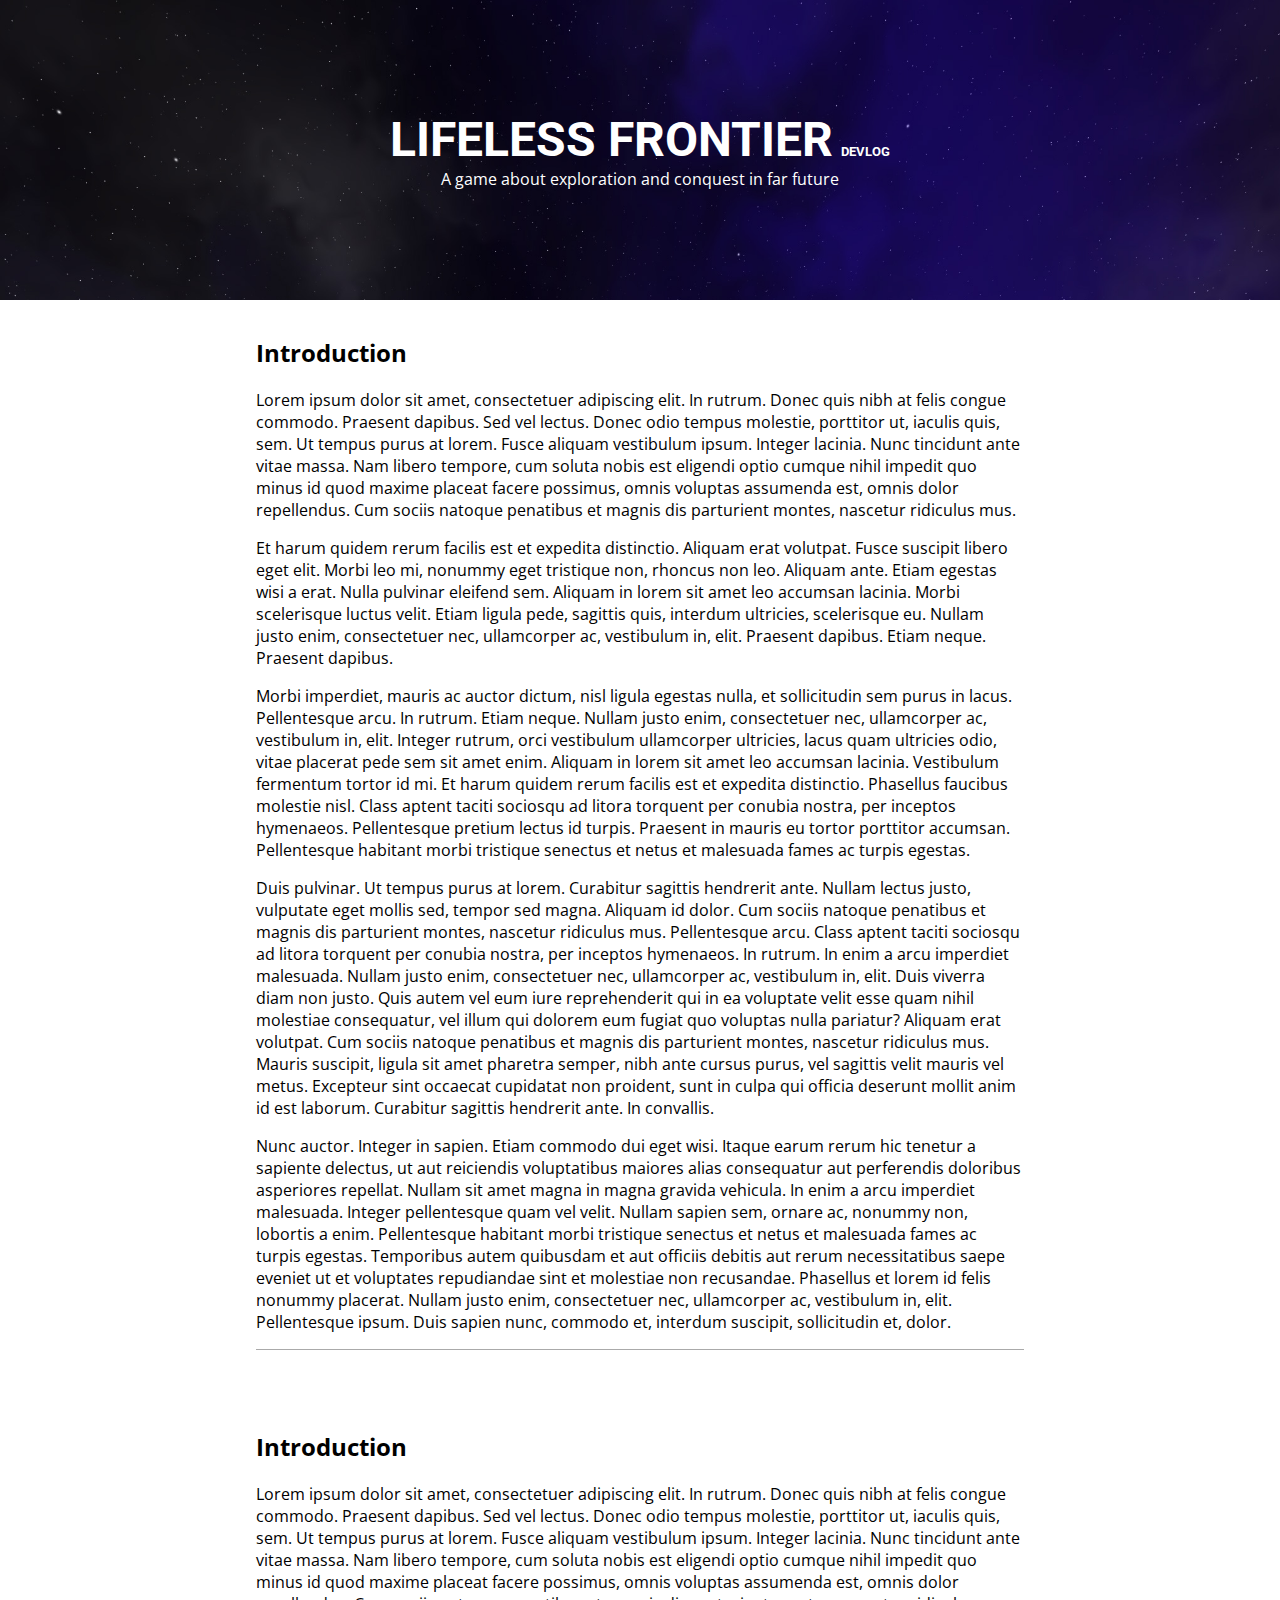
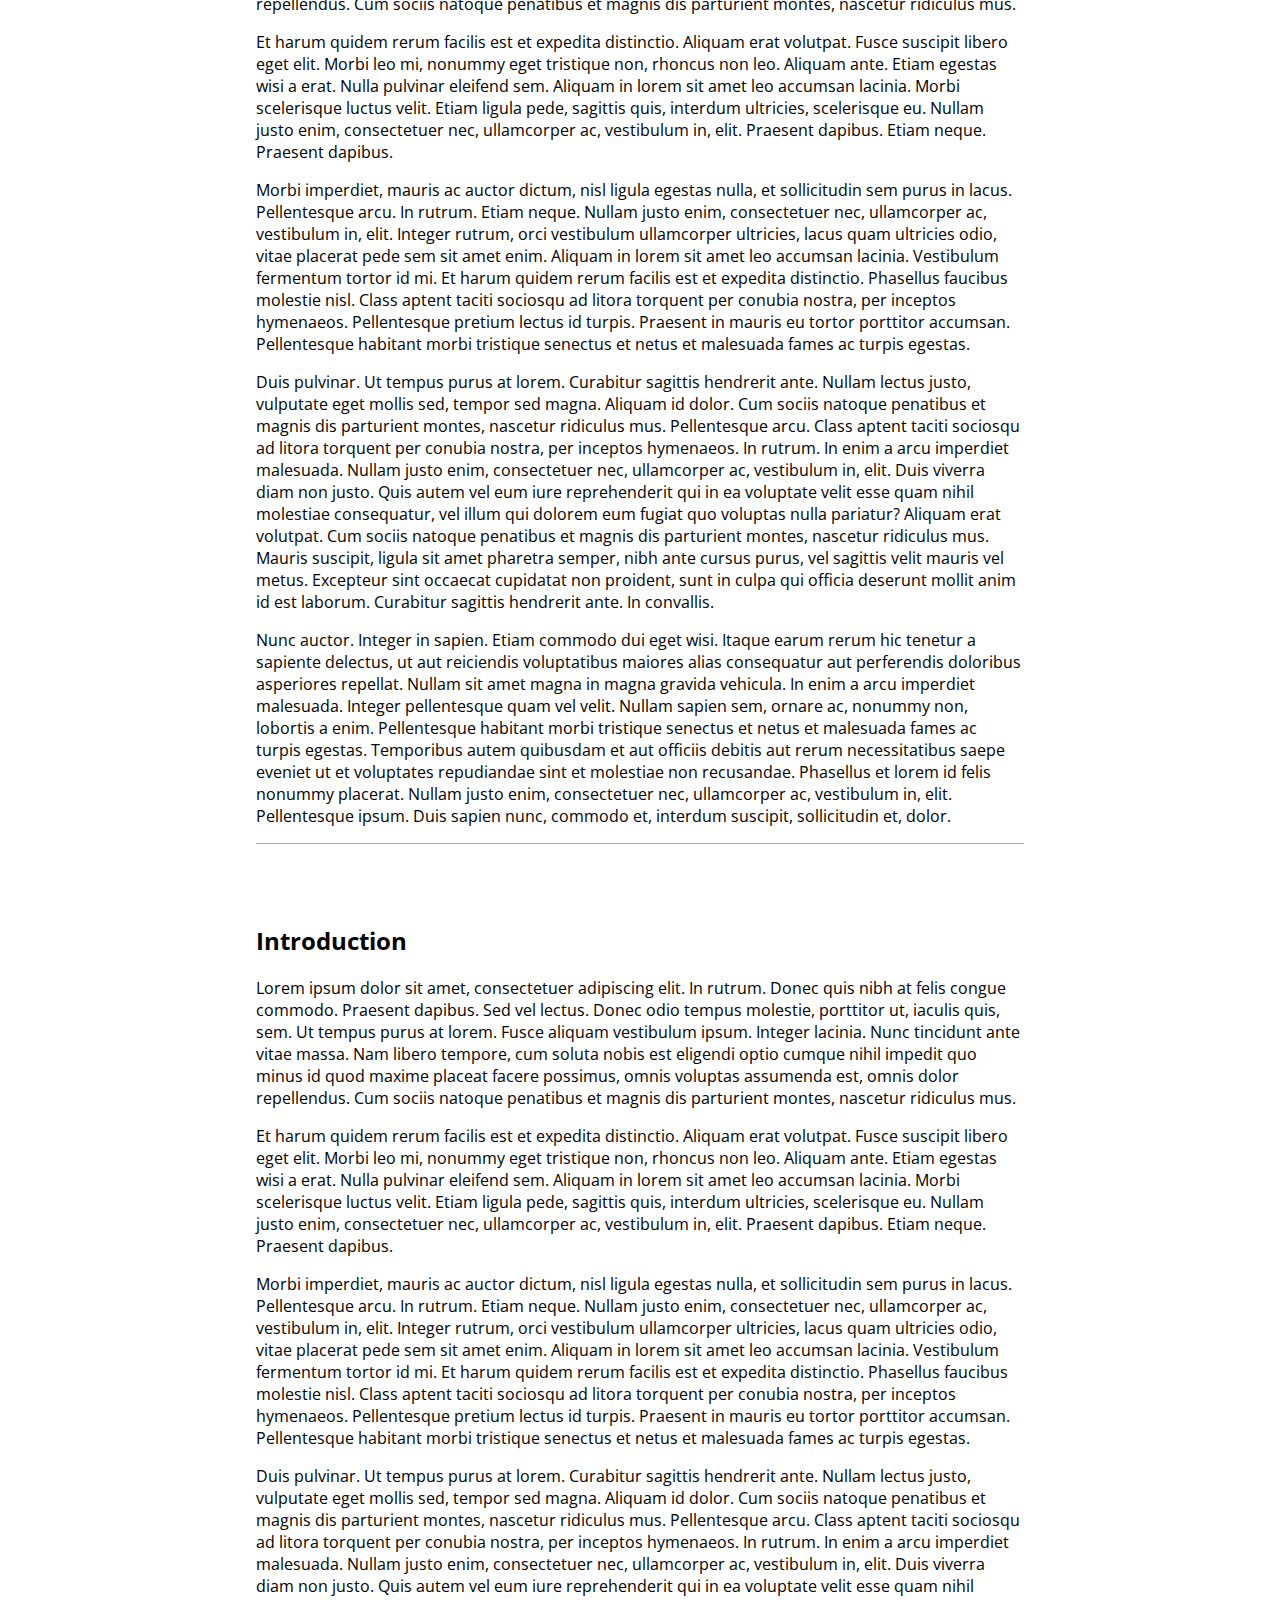
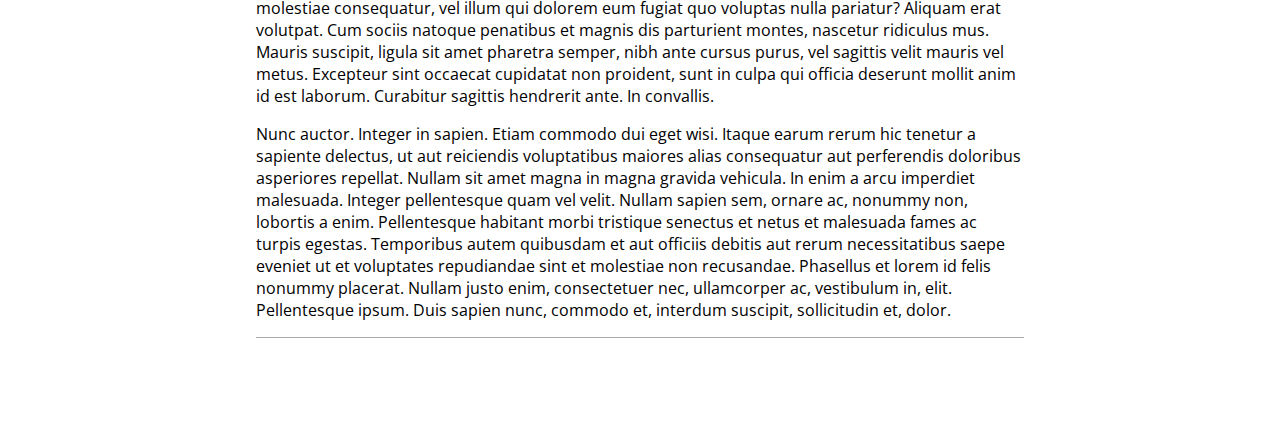
==== index.html @ d881a5ce "first-commit" ====
<!doctype html>

<html lang="en">

<head>
    <meta charset="utf-8">

    <title>Lifeless frontier</title>
    <meta name="author" content="Marek Magdziak">

    <link rel="stylesheet" href="/styles.css?v=1.0">
    <link href="https://fonts.googleapis.com/css?family=Open+Sans|Roboto" rel="stylesheet">
</head>

<body>
    <section class="page">
        <header class="page__header">
            <h1 class="page__heading">
                <span class="page__heading-major">Lifeless frontier</span>
                <span class="page__heading-minor">Devlog</span>
            </h1>
            <p class="page__subheading">A game about exploration and conquest in far future</p>
        </header>

        <div class="page__content">
            <article class="page__article">
                <h2>Introduction</h2>
<p>Lorem ipsum dolor sit amet, consectetuer adipiscing elit. In rutrum. Donec quis nibh at felis congue commodo. Praesent dapibus. Sed vel lectus. Donec odio tempus molestie, porttitor ut, iaculis quis, sem. Ut tempus purus at lorem. Fusce aliquam vestibulum ipsum. Integer lacinia. Nunc tincidunt ante vitae massa. Nam libero tempore, cum soluta nobis est eligendi optio cumque nihil impedit quo minus id quod maxime placeat facere possimus, omnis voluptas assumenda est, omnis dolor repellendus. Cum sociis natoque penatibus et magnis dis parturient montes, nascetur ridiculus mus.</p>
<p>Et harum quidem rerum facilis est et expedita distinctio. Aliquam erat volutpat. Fusce suscipit libero eget elit. Morbi leo mi, nonummy eget tristique non, rhoncus non leo. Aliquam ante. Etiam egestas wisi a erat. Nulla pulvinar eleifend sem. Aliquam in lorem sit amet leo accumsan lacinia. Morbi scelerisque luctus velit. Etiam ligula pede, sagittis quis, interdum ultricies, scelerisque eu. Nullam justo enim, consectetuer nec, ullamcorper ac, vestibulum in, elit. Praesent dapibus. Etiam neque. Praesent dapibus.</p>
<p>Morbi imperdiet, mauris ac auctor dictum, nisl ligula egestas nulla, et sollicitudin sem purus in lacus. Pellentesque arcu. In rutrum. Etiam neque. Nullam justo enim, consectetuer nec, ullamcorper ac, vestibulum in, elit. Integer rutrum, orci vestibulum ullamcorper ultricies, lacus quam ultricies odio, vitae placerat pede sem sit amet enim. Aliquam in lorem sit amet leo accumsan lacinia. Vestibulum fermentum tortor id mi. Et harum quidem rerum facilis est et expedita distinctio. Phasellus faucibus molestie nisl. Class aptent taciti sociosqu ad litora torquent per conubia nostra, per inceptos hymenaeos. Pellentesque pretium lectus id turpis. Praesent in mauris eu tortor porttitor accumsan. Pellentesque habitant morbi tristique senectus et netus et malesuada fames ac turpis egestas.</p>
<p>Duis pulvinar. Ut tempus purus at lorem. Curabitur sagittis hendrerit ante. Nullam lectus justo, vulputate eget mollis sed, tempor sed magna. Aliquam id dolor. Cum sociis natoque penatibus et magnis dis parturient montes, nascetur ridiculus mus. Pellentesque arcu. Class aptent taciti sociosqu ad litora torquent per conubia nostra, per inceptos hymenaeos. In rutrum. In enim a arcu imperdiet malesuada. Nullam justo enim, consectetuer nec, ullamcorper ac, vestibulum in, elit. Duis viverra diam non justo. Quis autem vel eum iure reprehenderit qui in ea voluptate velit esse quam nihil molestiae consequatur, vel illum qui dolorem eum fugiat quo voluptas nulla pariatur? Aliquam erat volutpat. Cum sociis natoque penatibus et magnis dis parturient montes, nascetur ridiculus mus. Mauris suscipit, ligula sit amet pharetra semper, nibh ante cursus purus, vel sagittis velit mauris vel metus. Excepteur sint occaecat cupidatat non proident, sunt in culpa qui officia deserunt mollit anim id est laborum. Curabitur sagittis hendrerit ante. In convallis.</p>
<p>Nunc auctor. Integer in sapien. Etiam commodo dui eget wisi. Itaque earum rerum hic tenetur a sapiente delectus, ut aut reiciendis voluptatibus maiores alias consequatur aut perferendis doloribus asperiores repellat. Nullam sit amet magna in magna gravida vehicula. In enim a arcu imperdiet malesuada. Integer pellentesque quam vel velit. Nullam sapien sem, ornare ac, nonummy non, lobortis a enim. Pellentesque habitant morbi tristique senectus et netus et malesuada fames ac turpis egestas. Temporibus autem quibusdam et aut officiis debitis aut rerum necessitatibus saepe eveniet ut et voluptates repudiandae sint et molestiae non recusandae. Phasellus et lorem id felis nonummy placerat. Nullam justo enim, consectetuer nec, ullamcorper ac, vestibulum in, elit. Pellentesque ipsum. Duis sapien nunc, commodo et, interdum suscipit, sollicitudin et, dolor.</p>
</article><article class="page__article"><h2>Introduction</h2>
<p>Lorem ipsum dolor sit amet, consectetuer adipiscing elit. In rutrum. Donec quis nibh at felis congue commodo. Praesent dapibus. Sed vel lectus. Donec odio tempus molestie, porttitor ut, iaculis quis, sem. Ut tempus purus at lorem. Fusce aliquam vestibulum ipsum. Integer lacinia. Nunc tincidunt ante vitae massa. Nam libero tempore, cum soluta nobis est eligendi optio cumque nihil impedit quo minus id quod maxime placeat facere possimus, omnis voluptas assumenda est, omnis dolor repellendus. Cum sociis natoque penatibus et magnis dis parturient montes, nascetur ridiculus mus.</p>
<p>Et harum quidem rerum facilis est et expedita distinctio. Aliquam erat volutpat. Fusce suscipit libero eget elit. Morbi leo mi, nonummy eget tristique non, rhoncus non leo. Aliquam ante. Etiam egestas wisi a erat. Nulla pulvinar eleifend sem. Aliquam in lorem sit amet leo accumsan lacinia. Morbi scelerisque luctus velit. Etiam ligula pede, sagittis quis, interdum ultricies, scelerisque eu. Nullam justo enim, consectetuer nec, ullamcorper ac, vestibulum in, elit. Praesent dapibus. Etiam neque. Praesent dapibus.</p>
<p>Morbi imperdiet, mauris ac auctor dictum, nisl ligula egestas nulla, et sollicitudin sem purus in lacus. Pellentesque arcu. In rutrum. Etiam neque. Nullam justo enim, consectetuer nec, ullamcorper ac, vestibulum in, elit. Integer rutrum, orci vestibulum ullamcorper ultricies, lacus quam ultricies odio, vitae placerat pede sem sit amet enim. Aliquam in lorem sit amet leo accumsan lacinia. Vestibulum fermentum tortor id mi. Et harum quidem rerum facilis est et expedita distinctio. Phasellus faucibus molestie nisl. Class aptent taciti sociosqu ad litora torquent per conubia nostra, per inceptos hymenaeos. Pellentesque pretium lectus id turpis. Praesent in mauris eu tortor porttitor accumsan. Pellentesque habitant morbi tristique senectus et netus et malesuada fames ac turpis egestas.</p>
<p>Duis pulvinar. Ut tempus purus at lorem. Curabitur sagittis hendrerit ante. Nullam lectus justo, vulputate eget mollis sed, tempor sed magna. Aliquam id dolor. Cum sociis natoque penatibus et magnis dis parturient montes, nascetur ridiculus mus. Pellentesque arcu. Class aptent taciti sociosqu ad litora torquent per conubia nostra, per inceptos hymenaeos. In rutrum. In enim a arcu imperdiet malesuada. Nullam justo enim, consectetuer nec, ullamcorper ac, vestibulum in, elit. Duis viverra diam non justo. Quis autem vel eum iure reprehenderit qui in ea voluptate velit esse quam nihil molestiae consequatur, vel illum qui dolorem eum fugiat quo voluptas nulla pariatur? Aliquam erat volutpat. Cum sociis natoque penatibus et magnis dis parturient montes, nascetur ridiculus mus. Mauris suscipit, ligula sit amet pharetra semper, nibh ante cursus purus, vel sagittis velit mauris vel metus. Excepteur sint occaecat cupidatat non proident, sunt in culpa qui officia deserunt mollit anim id est laborum. Curabitur sagittis hendrerit ante. In convallis.</p>
<p>Nunc auctor. Integer in sapien. Etiam commodo dui eget wisi. Itaque earum rerum hic tenetur a sapiente delectus, ut aut reiciendis voluptatibus maiores alias consequatur aut perferendis doloribus asperiores repellat. Nullam sit amet magna in magna gravida vehicula. In enim a arcu imperdiet malesuada. Integer pellentesque quam vel velit. Nullam sapien sem, ornare ac, nonummy non, lobortis a enim. Pellentesque habitant morbi tristique senectus et netus et malesuada fames ac turpis egestas. Temporibus autem quibusdam et aut officiis debitis aut rerum necessitatibus saepe eveniet ut et voluptates repudiandae sint et molestiae non recusandae. Phasellus et lorem id felis nonummy placerat. Nullam justo enim, consectetuer nec, ullamcorper ac, vestibulum in, elit. Pellentesque ipsum. Duis sapien nunc, commodo et, interdum suscipit, sollicitudin et, dolor.</p>
</article><article class="page__article"><h2>Introduction</h2>
<p>Lorem ipsum dolor sit amet, consectetuer adipiscing elit. In rutrum. Donec quis nibh at felis congue commodo. Praesent dapibus. Sed vel lectus. Donec odio tempus molestie, porttitor ut, iaculis quis, sem. Ut tempus purus at lorem. Fusce aliquam vestibulum ipsum. Integer lacinia. Nunc tincidunt ante vitae massa. Nam libero tempore, cum soluta nobis est eligendi optio cumque nihil impedit quo minus id quod maxime placeat facere possimus, omnis voluptas assumenda est, omnis dolor repellendus. Cum sociis natoque penatibus et magnis dis parturient montes, nascetur ridiculus mus.</p>
<p>Et harum quidem rerum facilis est et expedita distinctio. Aliquam erat volutpat. Fusce suscipit libero eget elit. Morbi leo mi, nonummy eget tristique non, rhoncus non leo. Aliquam ante. Etiam egestas wisi a erat. Nulla pulvinar eleifend sem. Aliquam in lorem sit amet leo accumsan lacinia. Morbi scelerisque luctus velit. Etiam ligula pede, sagittis quis, interdum ultricies, scelerisque eu. Nullam justo enim, consectetuer nec, ullamcorper ac, vestibulum in, elit. Praesent dapibus. Etiam neque. Praesent dapibus.</p>
<p>Morbi imperdiet, mauris ac auctor dictum, nisl ligula egestas nulla, et sollicitudin sem purus in lacus. Pellentesque arcu. In rutrum. Etiam neque. Nullam justo enim, consectetuer nec, ullamcorper ac, vestibulum in, elit. Integer rutrum, orci vestibulum ullamcorper ultricies, lacus quam ultricies odio, vitae placerat pede sem sit amet enim. Aliquam in lorem sit amet leo accumsan lacinia. Vestibulum fermentum tortor id mi. Et harum quidem rerum facilis est et expedita distinctio. Phasellus faucibus molestie nisl. Class aptent taciti sociosqu ad litora torquent per conubia nostra, per inceptos hymenaeos. Pellentesque pretium lectus id turpis. Praesent in mauris eu tortor porttitor accumsan. Pellentesque habitant morbi tristique senectus et netus et malesuada fames ac turpis egestas.</p>
<p>Duis pulvinar. Ut tempus purus at lorem. Curabitur sagittis hendrerit ante. Nullam lectus justo, vulputate eget mollis sed, tempor sed magna. Aliquam id dolor. Cum sociis natoque penatibus et magnis dis parturient montes, nascetur ridiculus mus. Pellentesque arcu. Class aptent taciti sociosqu ad litora torquent per conubia nostra, per inceptos hymenaeos. In rutrum. In enim a arcu imperdiet malesuada. Nullam justo enim, consectetuer nec, ullamcorper ac, vestibulum in, elit. Duis viverra diam non justo. Quis autem vel eum iure reprehenderit qui in ea voluptate velit esse quam nihil molestiae consequatur, vel illum qui dolorem eum fugiat quo voluptas nulla pariatur? Aliquam erat volutpat. Cum sociis natoque penatibus et magnis dis parturient montes, nascetur ridiculus mus. Mauris suscipit, ligula sit amet pharetra semper, nibh ante cursus purus, vel sagittis velit mauris vel metus. Excepteur sint occaecat cupidatat non proident, sunt in culpa qui officia deserunt mollit anim id est laborum. Curabitur sagittis hendrerit ante. In convallis.</p>
<p>Nunc auctor. Integer in sapien. Etiam commodo dui eget wisi. Itaque earum rerum hic tenetur a sapiente delectus, ut aut reiciendis voluptatibus maiores alias consequatur aut perferendis doloribus asperiores repellat. Nullam sit amet magna in magna gravida vehicula. In enim a arcu imperdiet malesuada. Integer pellentesque quam vel velit. Nullam sapien sem, ornare ac, nonummy non, lobortis a enim. Pellentesque habitant morbi tristique senectus et netus et malesuada fames ac turpis egestas. Temporibus autem quibusdam et aut officiis debitis aut rerum necessitatibus saepe eveniet ut et voluptates repudiandae sint et molestiae non recusandae. Phasellus et lorem id felis nonummy placerat. Nullam justo enim, consectetuer nec, ullamcorper ac, vestibulum in, elit. Pellentesque ipsum. Duis sapien nunc, commodo et, interdum suscipit, sollicitudin et, dolor.</p>
    
            </article>
        </div>
    </section>
    <script src="/scripts.js"></script>
</body>

</html>
---- styles.css ----
html, body {
  margin: 0;
  padding: 0; }

body {
  background: #fff;
  font-family: 'Open Sans', sans-serif; }

.page__header {
  background: url("/public/background.jpg");
  background-size: 100% auto;
  width: 100%;
  height: 300px;
  display: flex;
  align-items: center;
  justify-content: center;
  flex-direction: column; }

.page__heading {
  margin: 0;
  padding: 0;
  color: #fff;
  text-transform: uppercase;
  font-family: 'Roboto', sans-serif; }
  .page__heading-major {
    font-size: 3rem;
    text-align: center; }
  .page__heading-minor {
    font-size: 0.8rem;
    text-align: left; }

.page__subheading {
  color: #fff;
  margin: 0;
  padding: 0; }

.page__content {
  width: 100%;
  max-width: 800px;
  margin: 0 auto;
  padding: 1em;
  box-sizing: border-box; }

.page__article {
  border-bottom: 1px solid #aaa;
  margin-bottom: 5rem; }

/*# sourceMappingURL=[data-uri] */
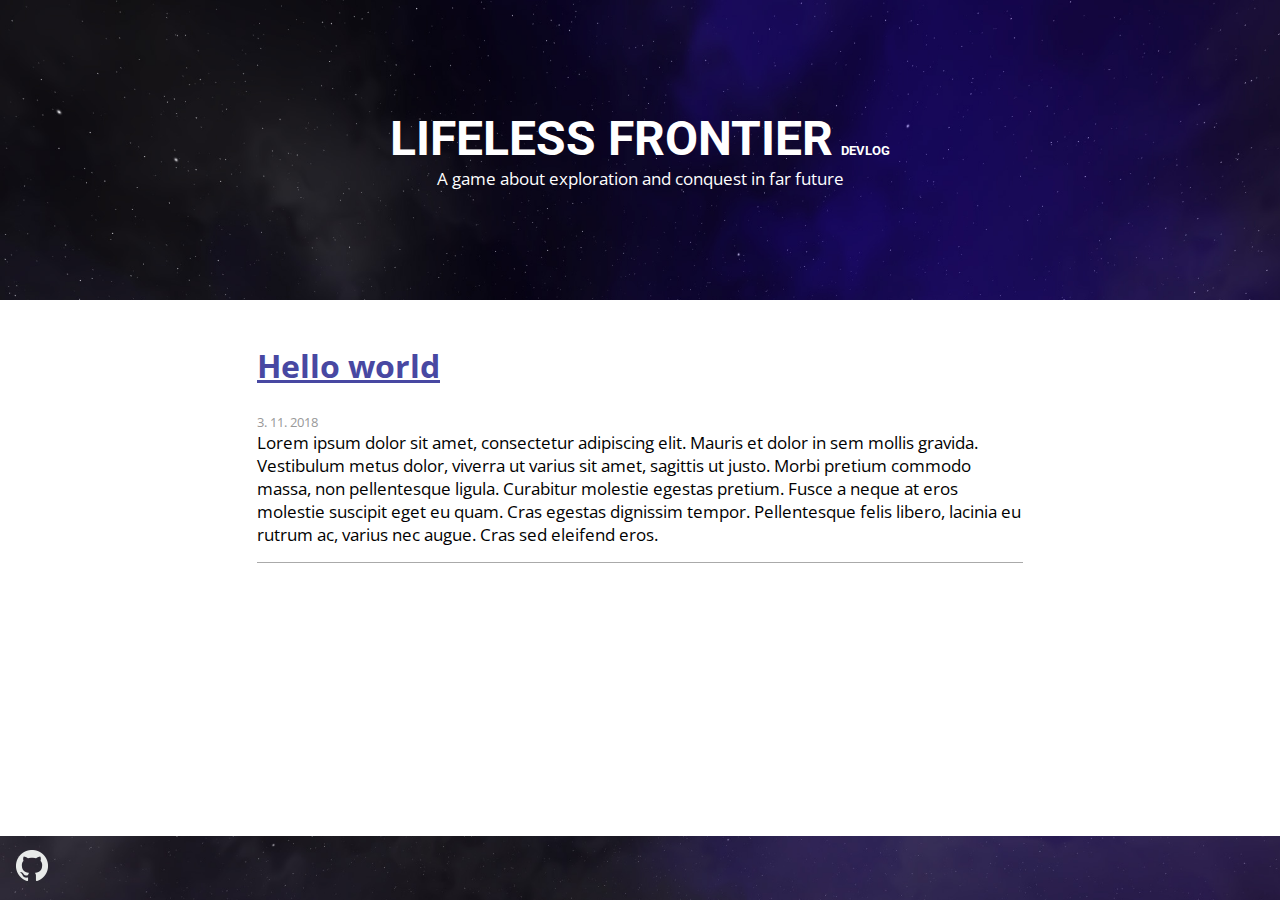
==== commit 403e33d6: "Deploy lifeless-frontier/lifeless-frontier.github.io to github.com/lifeless-frontier/lifeless-fronti" ====
--- a/index.html
+++ b/index.html
@@ -12,40 +12,30 @@
     <link href="https://fonts.googleapis.com/css?family=Open+Sans|Roboto" rel="stylesheet">
 </head>
 
-<body>
-    <section class="page">
-        <header class="page__header">
-            <h1 class="page__heading">
-                <span class="page__heading-major">Lifeless frontier</span>
-                <span class="page__heading-minor">Devlog</span>
-            </h1>
-            <p class="page__subheading">A game about exploration and conquest in far future</p>
-        </header>
-
+<body class="page">
+    <header class="page__header">
+        <h1 class="page__heading">
+            <span class="page__heading-major">Lifeless frontier</span>
+            <span class="page__heading-minor">Devlog</span>
+        </h1>
+        <p class="page__subheading">A game about exploration and conquest in far future</p>
+    </header>
+    <section class="page__body">
         <div class="page__content">
-            <article class="page__article">
-                <h2>Introduction</h2>
-<p>Lorem ipsum dolor sit amet, consectetuer adipiscing elit. In rutrum. Donec quis nibh at felis congue commodo. Praesent dapibus. Sed vel lectus. Donec odio tempus molestie, porttitor ut, iaculis quis, sem. Ut tempus purus at lorem. Fusce aliquam vestibulum ipsum. Integer lacinia. Nunc tincidunt ante vitae massa. Nam libero tempore, cum soluta nobis est eligendi optio cumque nihil impedit quo minus id quod maxime placeat facere possimus, omnis voluptas assumenda est, omnis dolor repellendus. Cum sociis natoque penatibus et magnis dis parturient montes, nascetur ridiculus mus.</p>
-<p>Et harum quidem rerum facilis est et expedita distinctio. Aliquam erat volutpat. Fusce suscipit libero eget elit. Morbi leo mi, nonummy eget tristique non, rhoncus non leo. Aliquam ante. Etiam egestas wisi a erat. Nulla pulvinar eleifend sem. Aliquam in lorem sit amet leo accumsan lacinia. Morbi scelerisque luctus velit. Etiam ligula pede, sagittis quis, interdum ultricies, scelerisque eu. Nullam justo enim, consectetuer nec, ullamcorper ac, vestibulum in, elit. Praesent dapibus. Etiam neque. Praesent dapibus.</p>
-<p>Morbi imperdiet, mauris ac auctor dictum, nisl ligula egestas nulla, et sollicitudin sem purus in lacus. Pellentesque arcu. In rutrum. Etiam neque. Nullam justo enim, consectetuer nec, ullamcorper ac, vestibulum in, elit. Integer rutrum, orci vestibulum ullamcorper ultricies, lacus quam ultricies odio, vitae placerat pede sem sit amet enim. Aliquam in lorem sit amet leo accumsan lacinia. Vestibulum fermentum tortor id mi. Et harum quidem rerum facilis est et expedita distinctio. Phasellus faucibus molestie nisl. Class aptent taciti sociosqu ad litora torquent per conubia nostra, per inceptos hymenaeos. Pellentesque pretium lectus id turpis. Praesent in mauris eu tortor porttitor accumsan. Pellentesque habitant morbi tristique senectus et netus et malesuada fames ac turpis egestas.</p>
-<p>Duis pulvinar. Ut tempus purus at lorem. Curabitur sagittis hendrerit ante. Nullam lectus justo, vulputate eget mollis sed, tempor sed magna. Aliquam id dolor. Cum sociis natoque penatibus et magnis dis parturient montes, nascetur ridiculus mus. Pellentesque arcu. Class aptent taciti sociosqu ad litora torquent per conubia nostra, per inceptos hymenaeos. In rutrum. In enim a arcu imperdiet malesuada. Nullam justo enim, consectetuer nec, ullamcorper ac, vestibulum in, elit. Duis viverra diam non justo. Quis autem vel eum iure reprehenderit qui in ea voluptate velit esse quam nihil molestiae consequatur, vel illum qui dolorem eum fugiat quo voluptas nulla pariatur? Aliquam erat volutpat. Cum sociis natoque penatibus et magnis dis parturient montes, nascetur ridiculus mus. Mauris suscipit, ligula sit amet pharetra semper, nibh ante cursus purus, vel sagittis velit mauris vel metus. Excepteur sint occaecat cupidatat non proident, sunt in culpa qui officia deserunt mollit anim id est laborum. Curabitur sagittis hendrerit ante. In convallis.</p>
-<p>Nunc auctor. Integer in sapien. Etiam commodo dui eget wisi. Itaque earum rerum hic tenetur a sapiente delectus, ut aut reiciendis voluptatibus maiores alias consequatur aut perferendis doloribus asperiores repellat. Nullam sit amet magna in magna gravida vehicula. In enim a arcu imperdiet malesuada. Integer pellentesque quam vel velit. Nullam sapien sem, ornare ac, nonummy non, lobortis a enim. Pellentesque habitant morbi tristique senectus et netus et malesuada fames ac turpis egestas. Temporibus autem quibusdam et aut officiis debitis aut rerum necessitatibus saepe eveniet ut et voluptates repudiandae sint et molestiae non recusandae. Phasellus et lorem id felis nonummy placerat. Nullam justo enim, consectetuer nec, ullamcorper ac, vestibulum in, elit. Pellentesque ipsum. Duis sapien nunc, commodo et, interdum suscipit, sollicitudin et, dolor.</p>
-</article><article class="page__article"><h2>Introduction</h2>
-<p>Lorem ipsum dolor sit amet, consectetuer adipiscing elit. In rutrum. Donec quis nibh at felis congue commodo. Praesent dapibus. Sed vel lectus. Donec odio tempus molestie, porttitor ut, iaculis quis, sem. Ut tempus purus at lorem. Fusce aliquam vestibulum ipsum. Integer lacinia. Nunc tincidunt ante vitae massa. Nam libero tempore, cum soluta nobis est eligendi optio cumque nihil impedit quo minus id quod maxime placeat facere possimus, omnis voluptas assumenda est, omnis dolor repellendus. Cum sociis natoque penatibus et magnis dis parturient montes, nascetur ridiculus mus.</p>
-<p>Et harum quidem rerum facilis est et expedita distinctio. Aliquam erat volutpat. Fusce suscipit libero eget elit. Morbi leo mi, nonummy eget tristique non, rhoncus non leo. Aliquam ante. Etiam egestas wisi a erat. Nulla pulvinar eleifend sem. Aliquam in lorem sit amet leo accumsan lacinia. Morbi scelerisque luctus velit. Etiam ligula pede, sagittis quis, interdum ultricies, scelerisque eu. Nullam justo enim, consectetuer nec, ullamcorper ac, vestibulum in, elit. Praesent dapibus. Etiam neque. Praesent dapibus.</p>
-<p>Morbi imperdiet, mauris ac auctor dictum, nisl ligula egestas nulla, et sollicitudin sem purus in lacus. Pellentesque arcu. In rutrum. Etiam neque. Nullam justo enim, consectetuer nec, ullamcorper ac, vestibulum in, elit. Integer rutrum, orci vestibulum ullamcorper ultricies, lacus quam ultricies odio, vitae placerat pede sem sit amet enim. Aliquam in lorem sit amet leo accumsan lacinia. Vestibulum fermentum tortor id mi. Et harum quidem rerum facilis est et expedita distinctio. Phasellus faucibus molestie nisl. Class aptent taciti sociosqu ad litora torquent per conubia nostra, per inceptos hymenaeos. Pellentesque pretium lectus id turpis. Praesent in mauris eu tortor porttitor accumsan. Pellentesque habitant morbi tristique senectus et netus et malesuada fames ac turpis egestas.</p>
-<p>Duis pulvinar. Ut tempus purus at lorem. Curabitur sagittis hendrerit ante. Nullam lectus justo, vulputate eget mollis sed, tempor sed magna. Aliquam id dolor. Cum sociis natoque penatibus et magnis dis parturient montes, nascetur ridiculus mus. Pellentesque arcu. Class aptent taciti sociosqu ad litora torquent per conubia nostra, per inceptos hymenaeos. In rutrum. In enim a arcu imperdiet malesuada. Nullam justo enim, consectetuer nec, ullamcorper ac, vestibulum in, elit. Duis viverra diam non justo. Quis autem vel eum iure reprehenderit qui in ea voluptate velit esse quam nihil molestiae consequatur, vel illum qui dolorem eum fugiat quo voluptas nulla pariatur? Aliquam erat volutpat. Cum sociis natoque penatibus et magnis dis parturient montes, nascetur ridiculus mus. Mauris suscipit, ligula sit amet pharetra semper, nibh ante cursus purus, vel sagittis velit mauris vel metus. Excepteur sint occaecat cupidatat non proident, sunt in culpa qui officia deserunt mollit anim id est laborum. Curabitur sagittis hendrerit ante. In convallis.</p>
-<p>Nunc auctor. Integer in sapien. Etiam commodo dui eget wisi. Itaque earum rerum hic tenetur a sapiente delectus, ut aut reiciendis voluptatibus maiores alias consequatur aut perferendis doloribus asperiores repellat. Nullam sit amet magna in magna gravida vehicula. In enim a arcu imperdiet malesuada. Integer pellentesque quam vel velit. Nullam sapien sem, ornare ac, nonummy non, lobortis a enim. Pellentesque habitant morbi tristique senectus et netus et malesuada fames ac turpis egestas. Temporibus autem quibusdam et aut officiis debitis aut rerum necessitatibus saepe eveniet ut et voluptates repudiandae sint et molestiae non recusandae. Phasellus et lorem id felis nonummy placerat. Nullam justo enim, consectetuer nec, ullamcorper ac, vestibulum in, elit. Pellentesque ipsum. Duis sapien nunc, commodo et, interdum suscipit, sollicitudin et, dolor.</p>
-</article><article class="page__article"><h2>Introduction</h2>
-<p>Lorem ipsum dolor sit amet, consectetuer adipiscing elit. In rutrum. Donec quis nibh at felis congue commodo. Praesent dapibus. Sed vel lectus. Donec odio tempus molestie, porttitor ut, iaculis quis, sem. Ut tempus purus at lorem. Fusce aliquam vestibulum ipsum. Integer lacinia. Nunc tincidunt ante vitae massa. Nam libero tempore, cum soluta nobis est eligendi optio cumque nihil impedit quo minus id quod maxime placeat facere possimus, omnis voluptas assumenda est, omnis dolor repellendus. Cum sociis natoque penatibus et magnis dis parturient montes, nascetur ridiculus mus.</p>
-<p>Et harum quidem rerum facilis est et expedita distinctio. Aliquam erat volutpat. Fusce suscipit libero eget elit. Morbi leo mi, nonummy eget tristique non, rhoncus non leo. Aliquam ante. Etiam egestas wisi a erat. Nulla pulvinar eleifend sem. Aliquam in lorem sit amet leo accumsan lacinia. Morbi scelerisque luctus velit. Etiam ligula pede, sagittis quis, interdum ultricies, scelerisque eu. Nullam justo enim, consectetuer nec, ullamcorper ac, vestibulum in, elit. Praesent dapibus. Etiam neque. Praesent dapibus.</p>
-<p>Morbi imperdiet, mauris ac auctor dictum, nisl ligula egestas nulla, et sollicitudin sem purus in lacus. Pellentesque arcu. In rutrum. Etiam neque. Nullam justo enim, consectetuer nec, ullamcorper ac, vestibulum in, elit. Integer rutrum, orci vestibulum ullamcorper ultricies, lacus quam ultricies odio, vitae placerat pede sem sit amet enim. Aliquam in lorem sit amet leo accumsan lacinia. Vestibulum fermentum tortor id mi. Et harum quidem rerum facilis est et expedita distinctio. Phasellus faucibus molestie nisl. Class aptent taciti sociosqu ad litora torquent per conubia nostra, per inceptos hymenaeos. Pellentesque pretium lectus id turpis. Praesent in mauris eu tortor porttitor accumsan. Pellentesque habitant morbi tristique senectus et netus et malesuada fames ac turpis egestas.</p>
-<p>Duis pulvinar. Ut tempus purus at lorem. Curabitur sagittis hendrerit ante. Nullam lectus justo, vulputate eget mollis sed, tempor sed magna. Aliquam id dolor. Cum sociis natoque penatibus et magnis dis parturient montes, nascetur ridiculus mus. Pellentesque arcu. Class aptent taciti sociosqu ad litora torquent per conubia nostra, per inceptos hymenaeos. In rutrum. In enim a arcu imperdiet malesuada. Nullam justo enim, consectetuer nec, ullamcorper ac, vestibulum in, elit. Duis viverra diam non justo. Quis autem vel eum iure reprehenderit qui in ea voluptate velit esse quam nihil molestiae consequatur, vel illum qui dolorem eum fugiat quo voluptas nulla pariatur? Aliquam erat volutpat. Cum sociis natoque penatibus et magnis dis parturient montes, nascetur ridiculus mus. Mauris suscipit, ligula sit amet pharetra semper, nibh ante cursus purus, vel sagittis velit mauris vel metus. Excepteur sint occaecat cupidatat non proident, sunt in culpa qui officia deserunt mollit anim id est laborum. Curabitur sagittis hendrerit ante. In convallis.</p>
-<p>Nunc auctor. Integer in sapien. Etiam commodo dui eget wisi. Itaque earum rerum hic tenetur a sapiente delectus, ut aut reiciendis voluptatibus maiores alias consequatur aut perferendis doloribus asperiores repellat. Nullam sit amet magna in magna gravida vehicula. In enim a arcu imperdiet malesuada. Integer pellentesque quam vel velit. Nullam sapien sem, ornare ac, nonummy non, lobortis a enim. Pellentesque habitant morbi tristique senectus et netus et malesuada fames ac turpis egestas. Temporibus autem quibusdam et aut officiis debitis aut rerum necessitatibus saepe eveniet ut et voluptates repudiandae sint et molestiae non recusandae. Phasellus et lorem id felis nonummy placerat. Nullam justo enim, consectetuer nec, ullamcorper ac, vestibulum in, elit. Pellentesque ipsum. Duis sapien nunc, commodo et, interdum suscipit, sollicitudin et, dolor.</p>
-    
-            </article>
+            <article class="article">
+    <a class="article__link" href="/hello-world"><h2>Hello world</h2></a>
+    <div class="article__date">3. 11. 2018</div>
+    <div class="article__content">
+        Lorem ipsum dolor sit amet, consectetur adipiscing elit. Mauris et dolor in sem mollis gravida. Vestibulum metus dolor, viverra ut varius sit amet, sagittis ut justo. Morbi pretium commodo massa, non pellentesque ligula. Curabitur molestie egestas pretium. Fusce a neque at eros molestie suscipit eget eu quam. Cras egestas dignissim tempor. Pellentesque felis libero, lacinia eu rutrum ac, varius nec augue. Cras sed eleifend eros.
+    </div>
+</article>
         </div>
     </section>
+    <footer class="page__footer">
+        <a class="page__footer-icon" href="https://github.com/lifeless-frontier">
+            <img src="/public/GitHub.png" alt="We're on Github"/>
+        </a>
+    </footer>
     <script src="/scripts.js"></script>
 </body>
 
--- a/styles.css
+++ b/styles.css
@@ -4,45 +4,65 @@
 
 body {
   background: #fff;
-  font-family: 'Open Sans', sans-serif; }
+  font-family: 'Open Sans', sans-serif;
+  font-size: 17px; }
 
-.page__header {
+.page {
   background: url("/public/background.jpg");
-  background-size: 100% auto;
-  width: 100%;
-  height: 300px;
-  display: flex;
-  align-items: center;
-  justify-content: center;
-  flex-direction: column; }
+  background-size: 100% auto; }
+  .page__header {
+    width: 100%;
+    height: 300px;
+    display: flex;
+    align-items: center;
+    justify-content: center;
+    flex-direction: column; }
+  .page__heading {
+    margin: 0;
+    padding: 0;
+    color: #fff;
+    text-transform: uppercase;
+    font-family: 'Roboto', sans-serif; }
+    .page__heading-major {
+      font-size: 3rem;
+      text-align: center; }
+    .page__heading-minor {
+      font-size: 0.8rem;
+      text-align: left; }
+  .page__subheading {
+    color: #fff;
+    margin: 0;
+    padding: 0; }
+  .page__body {
+    width: 100%;
+    min-height: calc(100vh - 364px);
+    background: #fff; }
+  .page__content {
+    width: 100%;
+    max-width: 800px;
+    margin: 0 auto;
+    padding: 1em;
+    box-sizing: border-box; }
+  .page__footer {
+    height: 64px;
+    display: flex;
+    flex-direction: row;
+    align-items: center;
+    padding: 0 1rem; }
 
-.page__heading {
-  margin: 0;
-  padding: 0;
-  color: #fff;
-  text-transform: uppercase;
-  font-family: 'Roboto', sans-serif; }
-  .page__heading-major {
-    font-size: 3rem;
-    text-align: center; }
-  .page__heading-minor {
-    font-size: 0.8rem;
-    text-align: left; }
+.article {
+  border-bottom: 1px solid #aaa;
+  padding-bottom: 1rem;
+  margin-bottom: 1rem; }
+  .article__heading {
+    font-size: 2rem; }
+  .article__link {
+    font-size: 2rem;
+    color: #4848a2; }
+    .article__link > h2 {
+      font-size: inherit; }
+  .article__date {
+    color: #999;
+    font-size: 0.8rem; }
 
-.page__subheading {
-  color: #fff;
-  margin: 0;
-  padding: 0; }
-
-.page__content {
-  width: 100%;
-  max-width: 800px;
-  margin: 0 auto;
-  padding: 1em;
-  box-sizing: border-box; }
-
-.page__article {
-  border-bottom: 1px solid #aaa;
-  margin-bottom: 5rem; }
-
-/*# sourceMappingURL=[data-uri] */+/*# sourceMappingURL=[data-uri] */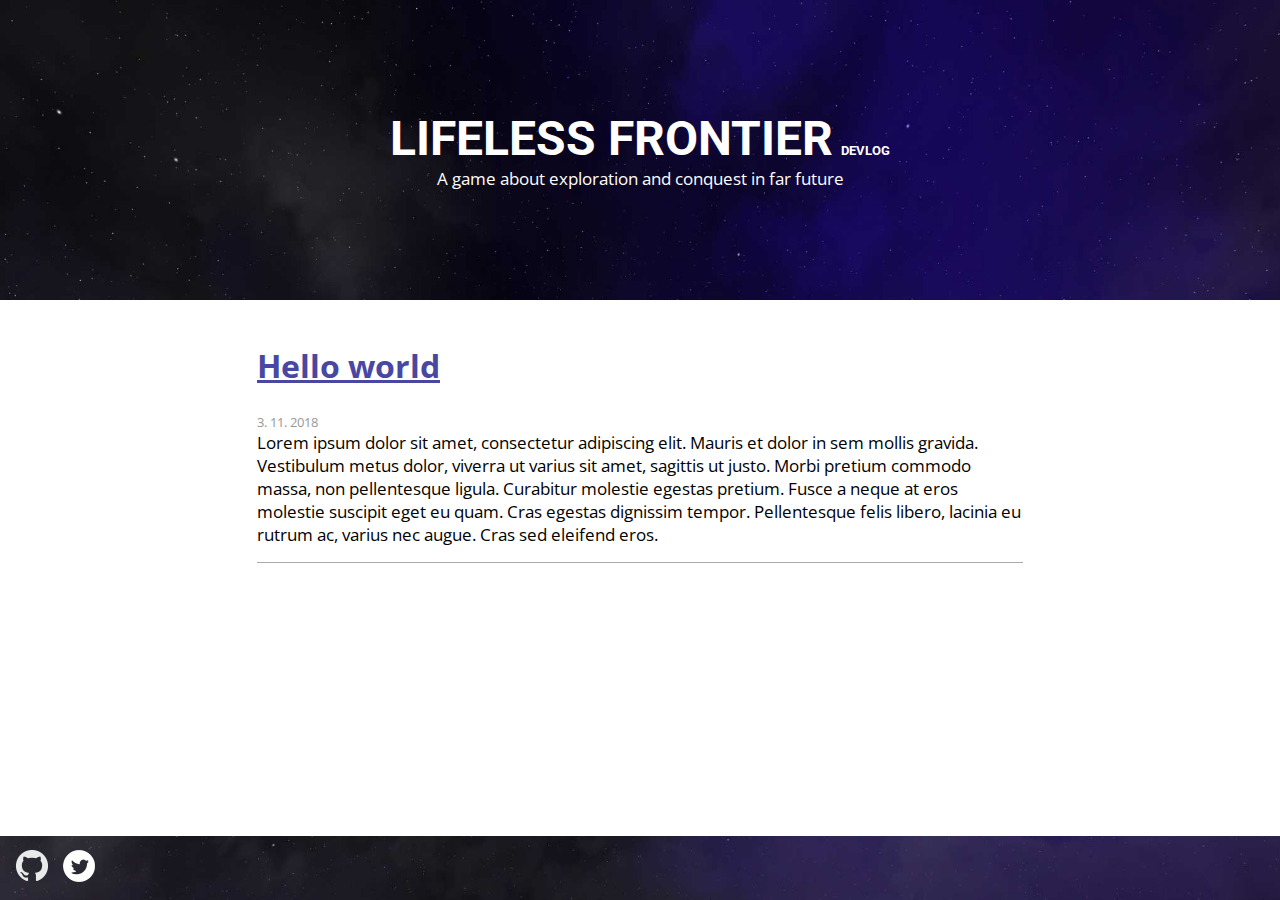
==== commit 6a6c308c: "Deploy lifeless-frontier/lifeless-frontier.github.io to github.com/lifeless-frontier/lifeless-fronti" ====
--- a/index.html
+++ b/index.html
@@ -35,6 +35,9 @@
         <a class="page__footer-icon" href="https://github.com/lifeless-frontier">
             <img src="/public/GitHub.png" alt="We're on Github"/>
         </a>
+        <a class="page__footer-icon" href="https://twitter.com/lifelessfronti1">
+            <img src="/public/Twitter.png" alt="We're on Github"/>
+        </a>
     </footer>
     <script src="/scripts.js"></script>
 </body>
--- a/styles.css
+++ b/styles.css
@@ -49,6 +49,8 @@
     flex-direction: row;
     align-items: center;
     padding: 0 1rem; }
+    .page__footer-icon {
+      margin-right: 15px; }
 
 .article {
   border-bottom: 1px solid #aaa;
@@ -64,5 +66,7 @@
   .article__date {
     color: #999;
     font-size: 0.8rem; }
+  .article__content img {
+    width: 100%; }
 
-/*# sourceMappingURL=[data-uri] */+/*# sourceMappingURL=[data-uri] */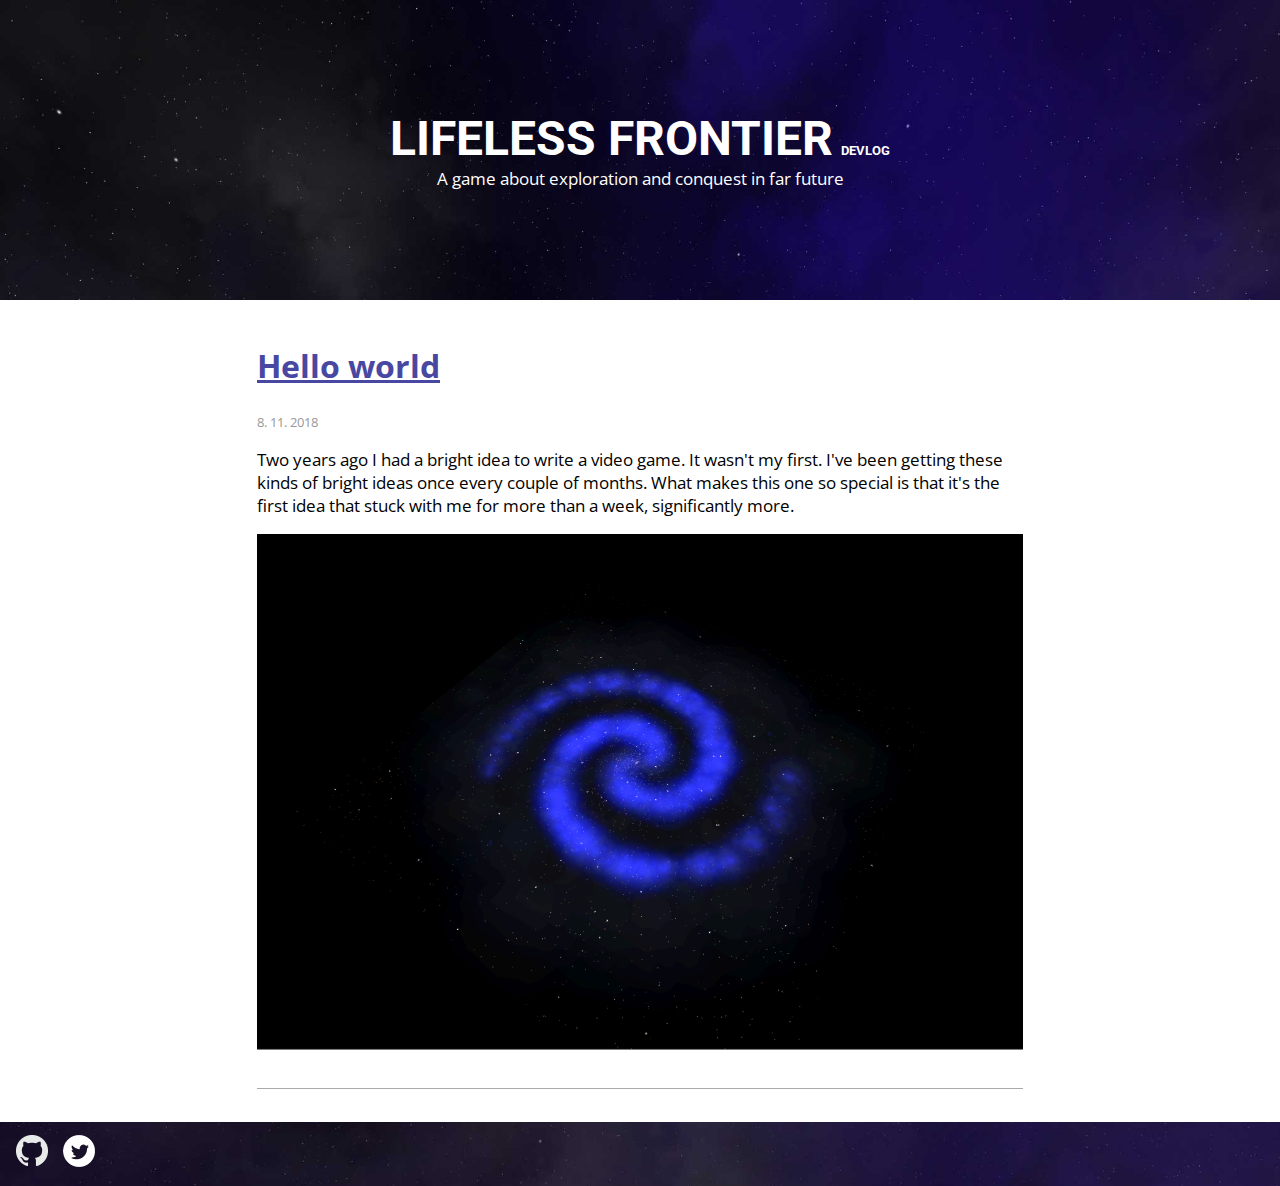
==== commit d8e0dec0: "Deploy lifeless-frontier/lifeless-frontier.github.io to github.com/lifeless-frontier/lifeless-fronti" ====
--- a/index.html
+++ b/index.html
@@ -3,8 +3,16 @@
 <html lang="en">
 
 <head>
+    <script async src="https://www.googletagmanager.com/gtag/js?id=UA-128945209-1"></script>
+    <script>
+        window.dataLayer = window.dataLayer || [];
+        function gtag(){dataLayer.push(arguments);}
+        gtag('js', new Date());
+
+        gtag('config', 'UA-128945209-1');
+    </script>
+    
     <meta charset="utf-8">
-
     <title>Lifeless frontier</title>
     <meta name="author" content="Marek Magdziak">
 
@@ -24,9 +32,11 @@
         <div class="page__content">
             <article class="article">
     <a class="article__link" href="/hello-world"><h2>Hello world</h2></a>
-    <div class="article__date">3. 11. 2018</div>
+    <div class="article__date">8. 11. 2018</div>
     <div class="article__content">
-        Lorem ipsum dolor sit amet, consectetur adipiscing elit. Mauris et dolor in sem mollis gravida. Vestibulum metus dolor, viverra ut varius sit amet, sagittis ut justo. Morbi pretium commodo massa, non pellentesque ligula. Curabitur molestie egestas pretium. Fusce a neque at eros molestie suscipit eget eu quam. Cras egestas dignissim tempor. Pellentesque felis libero, lacinia eu rutrum ac, varius nec augue. Cras sed eleifend eros.
+        <p>Two years ago I had a bright idea to write a video game. It wasn't my first. I've been getting these kinds of bright ideas once every couple of months. What makes this one so special is that it's the first idea that stuck with me for more than a week, significantly more.</p>
+<p><img src="/public/3a00a9a32a8a09547942f6ed9d01beb8.png" alt="Procedurally generated galaxy"></p>
+
     </div>
 </article>
         </div>
--- a/styles.css
+++ b/styles.css
@@ -67,6 +67,6 @@
     color: #999;
     font-size: 0.8rem; }
   .article__content img {
-    width: 100%; }
+    max-width: 100%; }
 
-/*# sourceMappingURL=[data-uri] */+/*# sourceMappingURL=[data-uri] */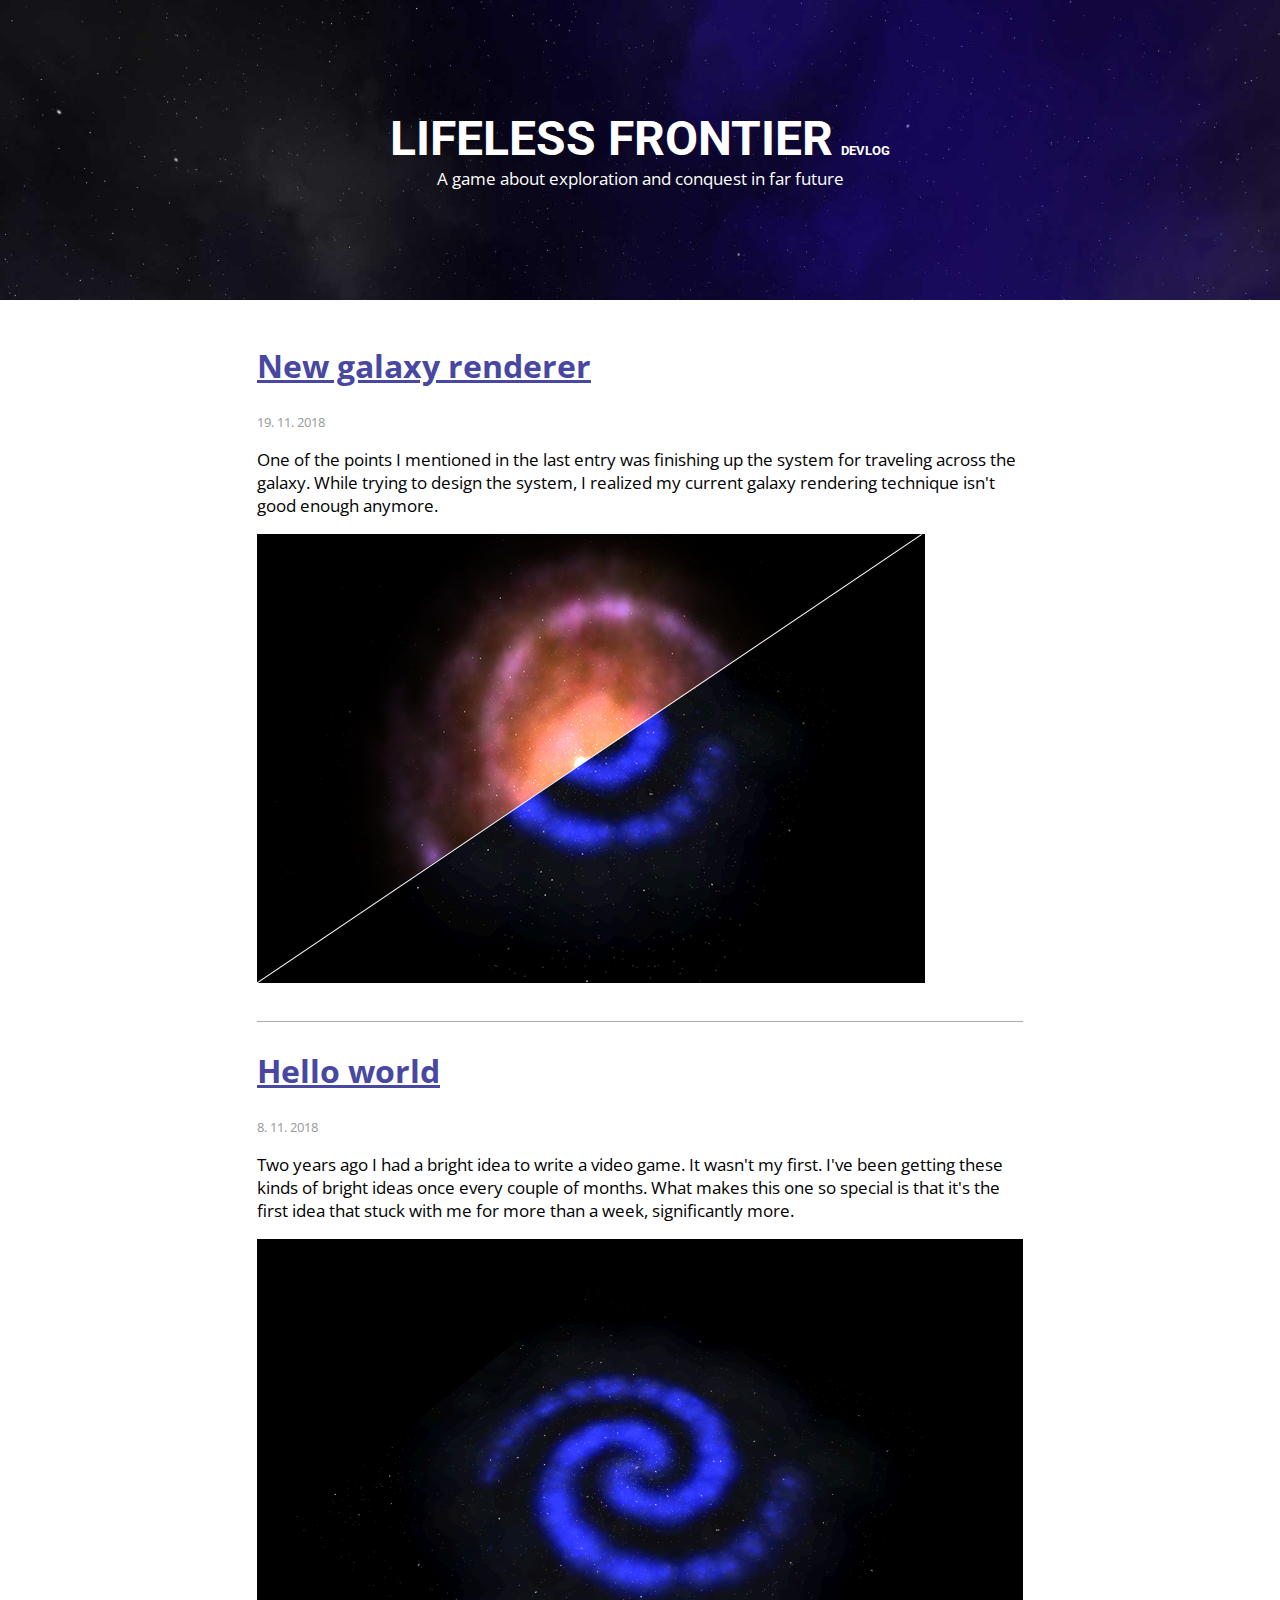
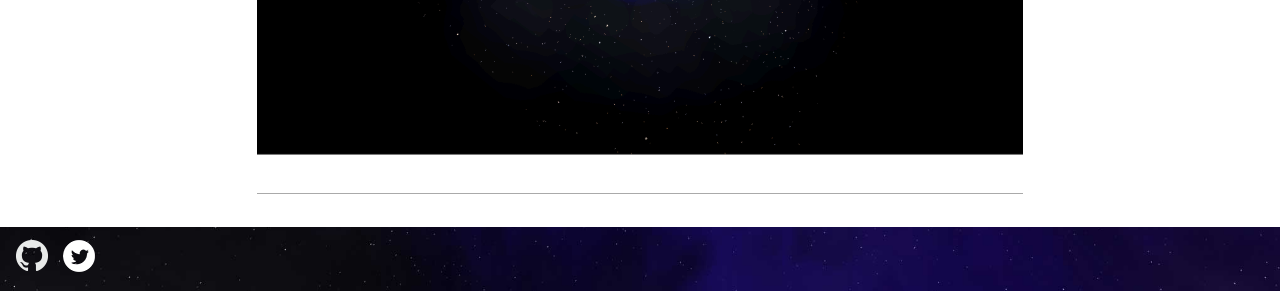
==== commit 30b5612a: "Deploy lifeless-frontier/lifeless-frontier.github.io to github.com/lifeless-frontier/lifeless-fronti" ====
--- a/index.html
+++ b/index.html
@@ -31,6 +31,14 @@
     <section class="page__body">
         <div class="page__content">
             <article class="article">
+    <a class="article__link" href="/galaxy-rendering"><h2>New galaxy renderer</h2></a>
+    <div class="article__date">19. 11. 2018</div>
+    <div class="article__content">
+        <p>One of the points I mentioned in the last entry was finishing up the system for traveling across the galaxy. While trying to design the system, I realized my current galaxy rendering technique isn't good enough anymore.</p>
+<p><img src="/public/894cfdf785a1b383415a6056f4842a97.jpg" alt="Procedurally generated galaxy"></p>
+
+    </div>
+</article><article class="article">
     <a class="article__link" href="/hello-world"><h2>Hello world</h2></a>
     <div class="article__date">8. 11. 2018</div>
     <div class="article__content">
--- a/styles.css
+++ b/styles.css
@@ -66,7 +66,7 @@
   .article__date {
     color: #999;
     font-size: 0.8rem; }
-  .article__content img {
+  .article__content img, .article__content video {
     max-width: 100%; }
 
-/*# sourceMappingURL=[data-uri] */+/*# sourceMappingURL=[data-uri] */